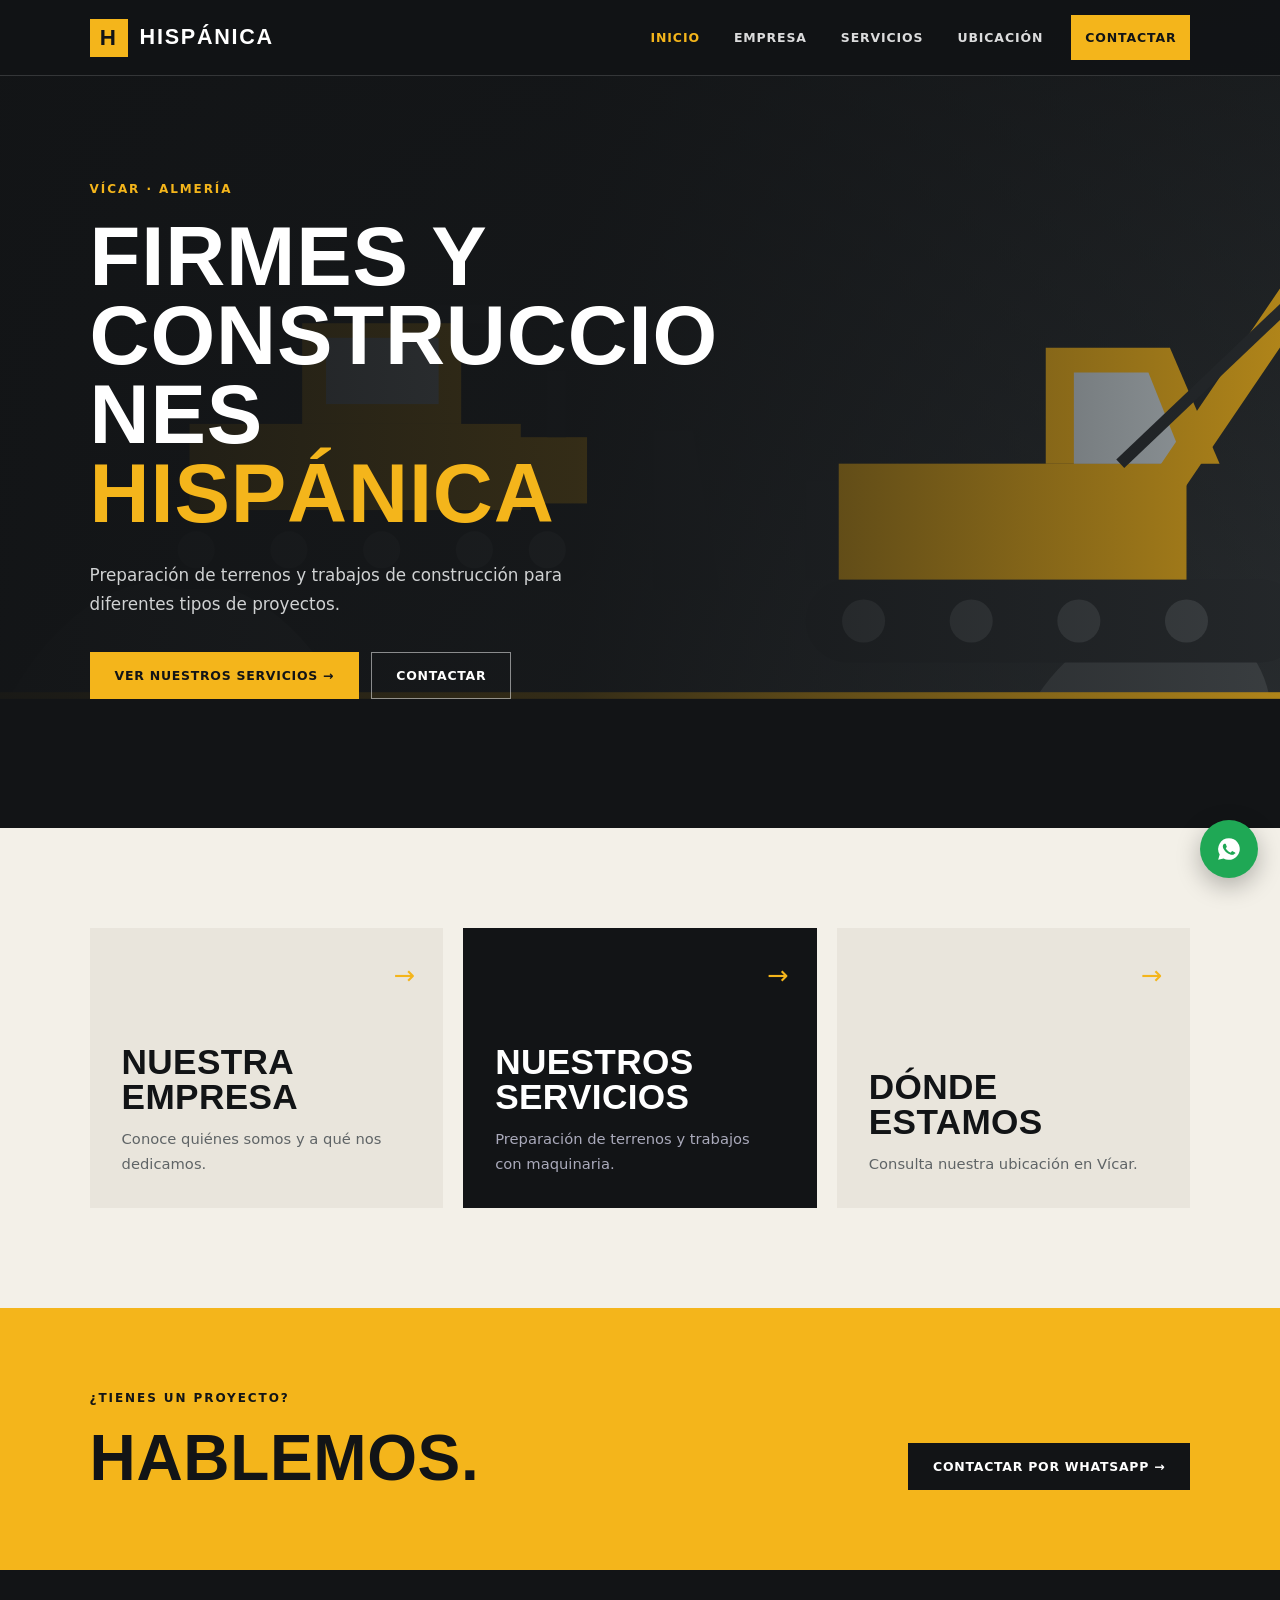
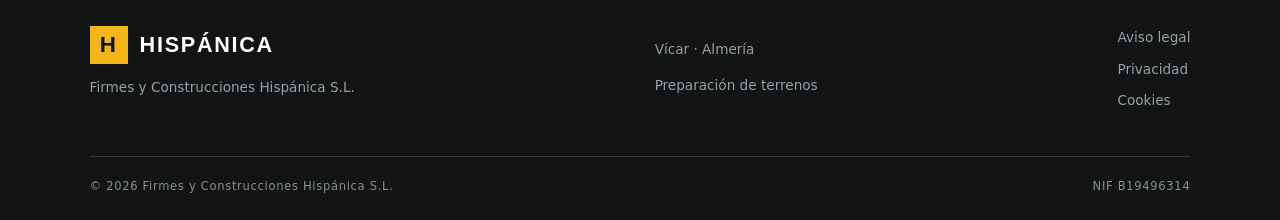
==== index.html @ 260fc2e7 "Primera versión de la web Hispánica" ====
<!DOCTYPE html>
<html lang="es">
<head>
<meta charset="UTF-8">
<meta name="viewport" content="width=device-width, initial-scale=1.0">
<title>Firmes y Construcciones Hispánica S.L. | Preparación de terrenos en Vícar, Almería</title>
<meta name="description" content="Firmes y Construcciones Hispánica S.L. - Preparación de terrenos y trabajos de construcción en Vícar, Almería.">
<link rel="icon" type="image/svg+xml" href="img/favicon.svg">
<link rel="stylesheet" href="css/style.css">
</head>
<body>
<a class="skip" href="#contenido">Saltar al contenido</a>
<header class="header">
  <a href="index.html" class="logo" aria-label="Hispánica, ir al inicio"><span class="logo-mark">H</span><span>HISPÁNICA</span></a>
  <button class="menu-btn" id="menuBtn" aria-label="Abrir menú" aria-expanded="false" aria-controls="nav">☰</button>
  <nav class="nav" id="nav" aria-label="Principal"><a href="index.html" class="active" aria-current="page">Inicio</a><a href="pages/empresa.html">Empresa</a><a href="pages/servicios.html">Servicios</a><a href="pages/ubicacion.html">Ubicación</a><a href="pages/contacto.html" data-cta>Contactar</a></nav>
</header>
<main id="contenido">

<section class="home-hero">
  <div class="home-content">
    <p class="eyebrow">Vícar · Almería</p>
    <h1>Firmes y Construcciones <span>Hispánica</span></h1>
    <p class="hero-text">Preparación de terrenos y trabajos de construcción para diferentes tipos de proyectos.</p>
    <div class="hero-buttons">
      <a href="pages/servicios.html" class="btn btn-yellow">Ver nuestros servicios →</a>
      <a href="pages/contacto.html" class="btn btn-outline">Contactar</a>
    </div>
  </div>
</section>
<section class="section">
  <div class="quick-grid">
    <a href="pages/empresa.html" class="quick-card"><h2>Nuestra empresa</h2><p>Conoce quiénes somos y a qué nos dedicamos.</p><span class="arrow">→</span></a>
    <a href="pages/servicios.html" class="quick-card dark-card"><h2>Nuestros servicios</h2><p>Preparación de terrenos y trabajos con maquinaria.</p><span class="arrow">→</span></a>
    <a href="pages/ubicacion.html" class="quick-card"><h2>Dónde estamos</h2><p>Consulta nuestra ubicación en Vícar.</p><span class="arrow">→</span></a>
  </div>
</section>
<section class="band row">
  <div><p class="eyebrow dark">¿Tienes un proyecto?</p><h2>Hablemos.</h2></div>
  <a href="https://wa.me/34617885050?text=Hola%2C%20me%20gustar%C3%ADa%20solicitar%20informaci%C3%B3n." target="_blank" rel="noopener noreferrer" class="btn btn-dark">Contactar por WhatsApp →</a>
</section>
</main>
<footer class="footer">
  <div class="footer-top">
    <div><div class="logo"><span class="logo-mark">H</span><span>HISPÁNICA</span></div><p>Firmes y Construcciones Hispánica S.L.</p></div>
    <div><p>Vícar · Almería</p><p>Preparación de terrenos</p></div>
    <nav class="legal" aria-label="Legal"><a href="pages/aviso-legal.html">Aviso legal</a><a href="pages/privacidad.html">Privacidad</a><a href="pages/cookies.html">Cookies</a></nav>
  </div>
  <div class="footer-bottom"><span>© 2026 Firmes y Construcciones Hispánica S.L.</span><span>NIF B19496314</span></div>
</footer>
<a class="floating-whatsapp" href="https://wa.me/34617885050?text=Hola%2C%20me%20gustar%C3%ADa%20solicitar%20informaci%C3%B3n." target="_blank" rel="noopener noreferrer" aria-label="Contactar por WhatsApp"><svg viewBox="0 0 24 24" width="26" height="26" fill="currentColor" aria-hidden="true"><path d="M12 2a10 10 0 0 0-8.6 15.1L2 22l5-1.3A10 10 0 1 0 12 2zm5.2 14.2c-.2.6-1.300 1.200-1.800 1.200-.5.1-1 .2-3.300-.7-2.800-1.100-4.600-4-4.700-4.200-.1-.2-1.100-1.500-1.100-2.800s.7-2 1-2.300c.2-.3.500-.3.700-.3h.5c.2 0 .4 0 .6.500l.8 2c.1.200.1.400 0 .5l-.3.500-.4.400c-.1.200-.3.300-.1.600.2.300.8 1.300 1.700 2.100 1.100 1 2.100 1.300 2.400 1.500.3.100.5.100.6-.1l.9-1c.2-.2.400-.2.600-.1l1.900.9c.3.100.5.200.5.300.1.200.1.800-.1 1.400z"/></svg></a>
<script src="js/main.js"></script>
</body>
</html>
---- css/style.css ----
/* Variables */
:root{--dark:#121416;--dark-2:#1b1e20;--yellow:#f4b51b;--cream:#f3f0e8;--sand:#e9e5dc;--gray:#5f6466;--line:rgba(255,255,255,.15);
--head:"Bahnschrift","Arial Narrow","Roboto Condensed","Helvetica Neue",Arial,sans-serif;--body:system-ui,-apple-system,"Segoe UI",Roboto,Arial,sans-serif;--pad:7vw}
/* Base */
*{box-sizing:border-box;margin:0;padding:0}
html{scroll-behavior:smooth}
body{font-family:var(--body);color:var(--dark);background:var(--cream);line-height:1.7}
a{color:inherit;text-decoration:none}
[hidden]{display:none!important}
html,body{overflow-x:hidden}
h1,h2{overflow-wrap:break-word}
img{max-width:100%;display:block}
h1,h2,h3{font-family:var(--head);font-weight:700;text-transform:uppercase;line-height:1;letter-spacing:.01em}
:focus-visible{outline:3px solid var(--yellow);outline-offset:3px}
.skip{position:absolute;left:-999px;top:0;background:var(--yellow);padding:10px 16px;z-index:2000}
.skip:focus{left:10px;top:10px}
/* Cabecera */
.header{height:76px;position:fixed;inset:0 0 auto 0;z-index:1000;display:flex;align-items:center;justify-content:space-between;padding:0 var(--pad);background:rgba(18,20,22,.97);color:#fff;border-bottom:1px solid var(--line)}
.logo{display:flex;align-items:center;gap:12px;font-family:var(--head);font-weight:700;font-size:1.35rem;letter-spacing:.08em}
.logo-mark{width:38px;height:38px;display:grid;place-items:center;background:var(--yellow);color:var(--dark);font-size:1.4rem}
.nav{display:flex;align-items:center;gap:6px}
.nav a{padding:12px 14px;font-size:.78rem;font-weight:600;text-transform:uppercase;letter-spacing:.07em;opacity:.85;transition:color .2s}
.nav a:hover,.nav a.active{color:var(--yellow);opacity:1}
.nav a[data-cta]{background:var(--yellow);color:var(--dark);opacity:1;margin-left:8px}
.nav a[data-cta]:hover{background:#fff}
.menu-btn{display:none;background:none;border:0;color:#fff;font-size:1.8rem;cursor:pointer;padding:6px 10px}
/* Botones */
.btn{display:inline-flex;align-items:center;justify-content:center;gap:14px;padding:15px 24px;font:600 .78rem var(--body);letter-spacing:.06em;text-transform:uppercase;border:1px solid transparent;cursor:pointer;transition:background .2s,color .2s}
.btn-yellow{background:var(--yellow);color:var(--dark)}.btn-yellow:hover{background:#fff}
.btn-outline{border-color:rgba(255,255,255,.5);color:#fff}.btn-outline:hover{background:#fff;color:var(--dark)}
.btn-dark{background:var(--dark);color:#fff}.btn-dark:hover{background:#fff;color:var(--dark)}
.eyebrow{color:var(--yellow);font-size:.75rem;font-weight:700;letter-spacing:.16em;text-transform:uppercase;margin-bottom:18px}
.eyebrow.dark{color:var(--dark)}
/* Inicio */
.home-hero{min-height:92vh;display:flex;align-items:center;padding:140px var(--pad) 90px;color:#fff;background:linear-gradient(90deg,rgba(18,20,22,.97) 0%,rgba(18,20,22,.85) 45%,rgba(18,20,22,.3) 100%),url("../img/hero.jpg") center/cover,url("../img/hero.svg") center/cover,var(--dark)}
.home-content{max-width:680px}
.home-content h1{font-size:clamp(2.8rem,6.5vw,5.5rem);line-height:.95}
.home-content h1 span,.page-hero h1 span{display:block;color:var(--yellow)}
.hero-text{max-width:520px;margin:28px 0 34px;color:#d0d2d3;font-size:1.05rem}
.hero-buttons{display:flex;gap:12px;flex-wrap:wrap}
/* Secciones */
.section{padding:100px var(--pad)}
.section.alt{background:var(--sand)}
.quick-grid{display:grid;grid-template-columns:repeat(3,1fr);gap:20px}
.quick-card{position:relative;display:flex;flex-direction:column;justify-content:flex-end;gap:12px;min-height:280px;padding:32px;background:var(--sand);transition:box-shadow .25s}
.quick-card:hover{box-shadow:0 14px 34px rgba(0,0,0,.12)}
.quick-card.dark-card{background:var(--dark);color:#fff}
.quick-card h2{font-size:2.2rem}
.quick-card p{color:var(--gray);font-size:.92rem;max-width:280px}
.dark-card p{color:#aab}
.arrow{position:absolute;top:26px;right:28px;color:var(--yellow);font-size:1.6rem}
.band{padding:80px var(--pad);background:var(--yellow)}
.band h2{font-size:clamp(2.4rem,5vw,4.2rem);max-width:760px;margin-bottom:30px}
.band.row{display:flex;justify-content:space-between;align-items:flex-end;gap:40px;flex-wrap:wrap}
.band.row h2{margin:0}
/* Páginas interiores */
.page-hero{min-height:400px;padding:150px var(--pad) 64px;display:flex;align-items:flex-end;background:var(--dark);color:#fff}
.page-hero h1{max-width:820px;font-size:clamp(2.6rem,6vw,5rem);line-height:.98}
.page-description{max-width:480px;color:#bbb;margin-top:24px}
.two-col{display:grid;grid-template-columns:1fr 1fr;gap:7vw;align-items:center}
.two-col.top{align-items:start}
.content-image{width:100%;height:520px;object-fit:cover}
.text h2{font-size:clamp(2.4rem,4vw,3.8rem);margin-bottom:26px}
.text p:not(.eyebrow){color:var(--gray);margin-bottom:18px;max-width:480px}
.text .eyebrow{color:#a6760a}
/* Servicios */
.service{display:grid;grid-template-columns:1fr 1fr;background:var(--cream);margin-bottom:24px}
.service img{width:100%;height:100%;min-height:380px;object-fit:cover}
.service.reverse img{order:2}
.service-info{padding:56px;display:flex;flex-direction:column;justify-content:center}
.service-info h2{font-size:clamp(2rem,3.4vw,3.2rem);margin-bottom:18px}
.service-info p{max-width:420px;color:var(--gray)}
/* Ubicación */
.address{font-size:1.1rem;line-height:1.9;margin:0 0 30px!important}
.map-box{min-height:460px;border:6px solid var(--dark);box-shadow:12px 12px 0 var(--yellow);display:grid;place-items:center;background:var(--sand)}
.map-box iframe{width:100%;height:460px;border:0;display:block}
.map-consent{padding:30px;max-width:420px;text-align:center;display:grid;gap:14px;justify-items:center;font-size:.9rem;color:var(--gray)}
.map-consent a{text-decoration:underline}
/* Contacto */
.whatsapp-big{margin-top:34px;max-width:420px;padding:18px 20px;display:flex;align-items:center;gap:18px;background:var(--dark);color:#fff;transition:background .2s}
.whatsapp-big:hover{background:var(--dark-2)}
.whatsapp-big>span{width:50px;height:50px;display:grid;place-items:center;background:#1fa855;color:#fff}
.whatsapp-big div{flex:1}
.whatsapp-big small{display:block;color:#aaa;font-size:.7rem;letter-spacing:.14em;text-transform:uppercase}
.whatsapp-big b{color:var(--yellow)}
.form-container{background:var(--sand);padding:40px}
form{display:flex;flex-direction:column;gap:20px}
.form-row{display:grid;grid-template-columns:1fr 1fr;gap:16px}
label{display:flex;flex-direction:column;gap:8px;font-size:.78rem;font-weight:600;letter-spacing:.04em}
input,select,textarea{width:100%;border:1px solid #c4c0b6;background:var(--cream);padding:14px;font:inherit;font-size:.95rem;color:var(--dark)}
input:focus,select:focus,textarea:focus{border-color:var(--dark)}
textarea{resize:vertical}
label.check{flex-direction:row;align-items:flex-start;gap:10px;font-weight:400;font-size:.85rem;letter-spacing:0}
label.check input{width:auto;margin-top:5px}
label.check a{text-decoration:underline}
.form-actions{display:flex;gap:12px;flex-wrap:wrap}
.note{font-size:.8rem;color:var(--gray)}
.form-message:empty{display:none}
.form-message{padding:14px;font-size:.88rem}
.success{background:#dfead8}.error{background:#f2d8d4}
/* Legal */
.legal-text{max-width:900px;margin:0 auto}
.legal-text h2{font-size:1.6rem;margin:36px 0 12px}
.legal-text p{color:#3e4345;max-width:70ch}
.legal-text a{text-decoration:underline}
.pendiente{background:#fff3b0;padding:0 4px}
/* Footer */
.footer{background:var(--dark);color:#fff;padding:56px var(--pad) 24px}
.footer-top{display:flex;justify-content:space-between;gap:40px;padding-bottom:44px;flex-wrap:wrap}
.footer p{color:#9a9fa1;font-size:.85rem;margin-top:12px}
.legal{display:flex;flex-direction:column;gap:8px;font-size:.85rem;color:#9a9fa1}
.legal a:hover{color:var(--yellow)}
.footer-bottom{border-top:1px solid var(--line);padding-top:20px;display:flex;justify-content:space-between;gap:10px;flex-wrap:wrap;color:#8a8f91;font-size:.72rem;letter-spacing:.06em}
/* WhatsApp flotante */
.floating-whatsapp{position:fixed;right:22px;bottom:22px;width:58px;height:58px;z-index:900;display:grid;place-items:center;border-radius:50%;background:#1fa855;color:#fff;box-shadow:0 8px 24px rgba(0,0,0,.28);transition:transform .2s}
.floating-whatsapp:hover{transform:scale(1.08)}
/* Entrada única en cabecera */
.home-content,.page-hero>div{animation:in .7s ease both}
@keyframes in{from{opacity:0;transform:translateY(18px)}to{opacity:1;transform:none}}
@media (prefers-reduced-motion:reduce){*{animation:none!important;transition:none!important;scroll-behavior:auto!important}}
/* Tablet */
@media (max-width:950px){.quick-grid{grid-template-columns:1fr 1fr}.two-col{grid-template-columns:1fr;gap:48px}.service{grid-template-columns:1fr}.service.reverse img{order:0}}
/* Móvil */
@media (max-width:700px){
:root{--pad:6vw}
.home-content h1,.page-hero h1{font-size:clamp(1.9rem,9.2vw,2.6rem)}
.quick-card h2{font-size:1.9rem}
.hero-buttons .btn{flex:1 1 100%}
.header{height:68px}
.menu-btn{display:block}
.nav{display:none;position:absolute;top:68px;left:0;right:0;padding:16px;flex-direction:column;align-items:stretch;background:var(--dark);border-top:1px solid var(--line)}
.nav.open{display:flex}
.nav a{padding:15px;text-align:center}
.nav a[data-cta]{margin:6px 0 0}
.section{padding:70px var(--pad)}
.quick-grid{grid-template-columns:1fr}
.quick-card{min-height:220px}
.band{padding:64px var(--pad)}
.page-hero{min-height:340px;padding:120px var(--pad) 48px}
.content-image{height:340px}
.service img{min-height:260px}
.service-info{padding:34px 26px}
.map-box,.map-box iframe{min-height:340px;height:340px}
.map-box{box-shadow:8px 8px 0 var(--yellow)}
.form-container{padding:24px}
.form-row{grid-template-columns:1fr}
.footer-top{flex-direction:column}
}
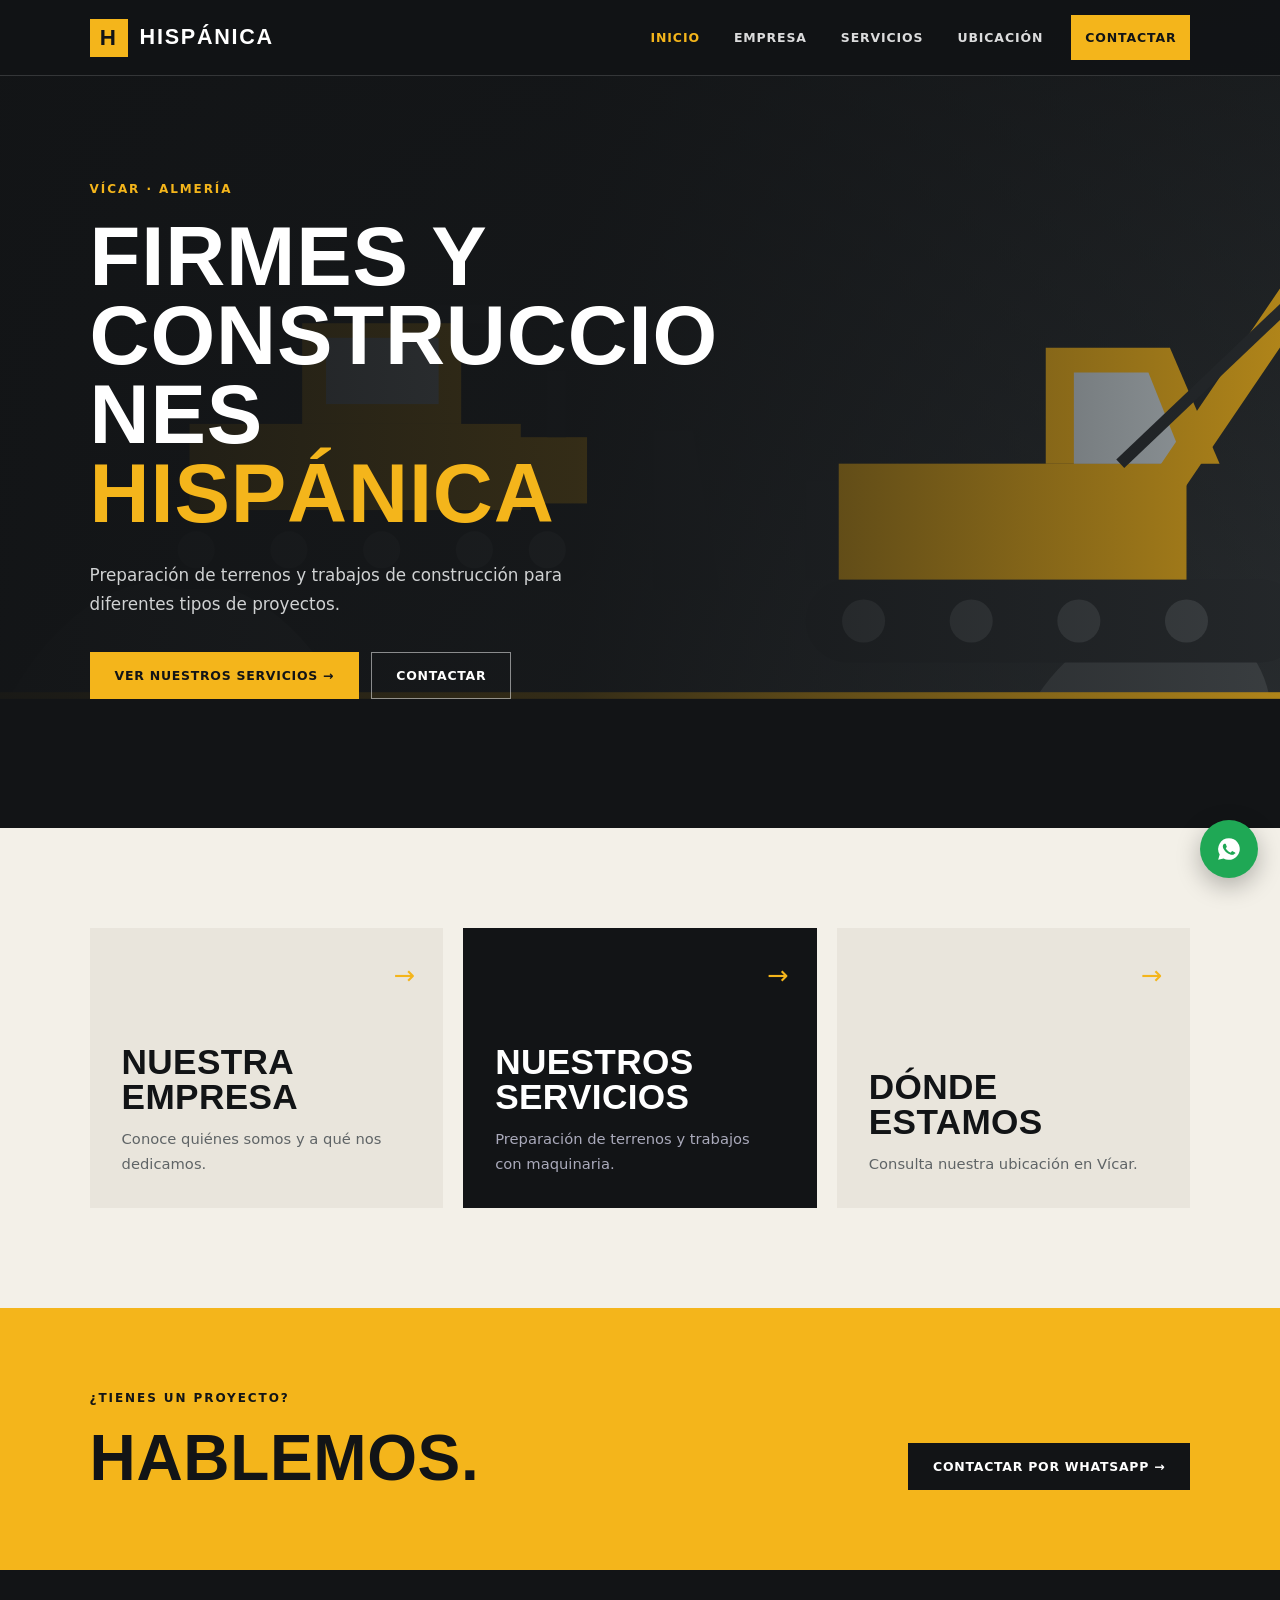
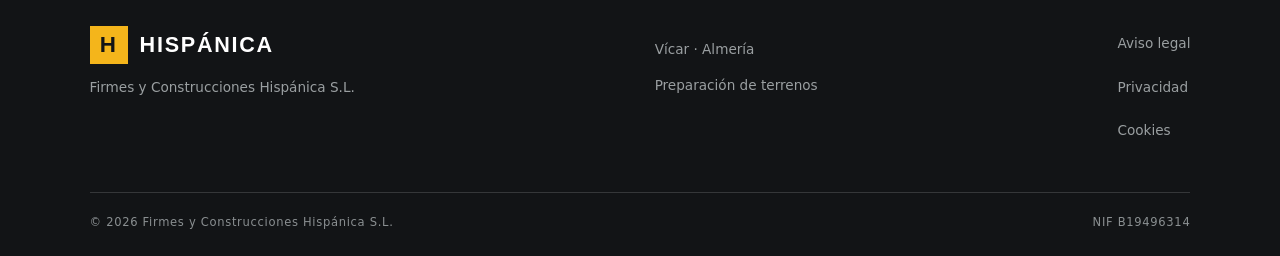
==== commit f22c9214: "Actualización telefono de contacto" ====
--- a/index.html
+++ b/index.html
@@ -37,7 +37,7 @@
 </section>
 <section class="band row">
   <div><p class="eyebrow dark">¿Tienes un proyecto?</p><h2>Hablemos.</h2></div>
-  <a href="https://wa.me/34617885050?text=Hola%2C%20me%20gustar%C3%ADa%20solicitar%20informaci%C3%B3n." target="_blank" rel="noopener noreferrer" class="btn btn-dark">Contactar por WhatsApp →</a>
+  <a href="https://wa.me/34602605878?text=Hola%2C%20me%20gustar%C3%ADa%20solicitar%20informaci%C3%B3n." target="_blank" rel="noopener noreferrer" class="btn btn-dark">Contactar por WhatsApp →</a>
 </section>
 </main>
 <footer class="footer">
@@ -48,7 +48,7 @@
   </div>
   <div class="footer-bottom"><span>© 2026 Firmes y Construcciones Hispánica S.L.</span><span>NIF B19496314</span></div>
 </footer>
-<a class="floating-whatsapp" href="https://wa.me/34617885050?text=Hola%2C%20me%20gustar%C3%ADa%20solicitar%20informaci%C3%B3n." target="_blank" rel="noopener noreferrer" aria-label="Contactar por WhatsApp"><svg viewBox="0 0 24 24" width="26" height="26" fill="currentColor" aria-hidden="true"><path d="M12 2a10 10 0 0 0-8.6 15.1L2 22l5-1.3A10 10 0 1 0 12 2zm5.2 14.2c-.2.6-1.300 1.200-1.800 1.200-.5.1-1 .2-3.300-.7-2.800-1.100-4.600-4-4.700-4.200-.1-.2-1.100-1.500-1.100-2.800s.7-2 1-2.300c.2-.3.500-.3.700-.3h.5c.2 0 .4 0 .6.500l.8 2c.1.200.1.400 0 .5l-.3.500-.4.400c-.1.200-.3.300-.1.600.2.300.8 1.300 1.700 2.100 1.100 1 2.100 1.300 2.400 1.500.3.100.5.100.6-.1l.9-1c.2-.2.400-.2.600-.1l1.900.9c.3.100.5.200.5.300.1.200.1.800-.1 1.400z"/></svg></a>
+<a class="floating-whatsapp" href="https://wa.me/34602605878?text=Hola%2C%20me%20gustar%C3%ADa%20solicitar%20informaci%C3%B3n." target="_blank" rel="noopener noreferrer" aria-label="Contactar por WhatsApp"><svg viewBox="0 0 24 24" width="26" height="26" fill="currentColor" aria-hidden="true"><path d="M12 2a10 10 0 0 0-8.6 15.1L2 22l5-1.3A10 10 0 1 0 12 2zm5.2 14.2c-.2.6-1.300 1.200-1.800 1.200-.5.1-1 .2-3.300-.7-2.800-1.100-4.600-4-4.700-4.200-.1-.2-1.100-1.500-1.100-2.800s.7-2 1-2.300c.2-.3.500-.3.700-.3h.5c.2 0 .4 0 .6.500l.8 2c.1.200.1.400 0 .5l-.3.500-.4.400c-.1.200-.3.300-.1.600.2.300.8 1.300 1.700 2.100 1.100 1 2.100 1.300 2.400 1.500.3.100.5.100.6-.1l.9-1c.2-.2.400-.2.600-.1l1.900.9c.3.100.5.200.5.300.1.200.1.800-.1 1.400z"/></svg></a>
 <script src="js/main.js"></script>
 </body>
 </html>
--- a/css/style.css
+++ b/css/style.css
@@ -9,7 +9,9 @@
 [hidden]{display:none!important}
 html,body{overflow-x:hidden}
 h1,h2{overflow-wrap:break-word}
-img{max-width:100%;display:block}
+img{max-width:100%;height:auto;display:block}
+html{-webkit-text-size-adjust:100%;text-size-adjust:100%}
+.two-col>*,.service>*,.quick-grid>*,.form-row>*{min-width:0}
 h1,h2,h3{font-family:var(--head);font-weight:700;text-transform:uppercase;line-height:1;letter-spacing:.01em}
 :focus-visible{outline:3px solid var(--yellow);outline-offset:3px}
 .skip{position:absolute;left:-999px;top:0;background:var(--yellow);padding:10px 16px;z-index:2000}
@@ -32,7 +34,7 @@
 .eyebrow{color:var(--yellow);font-size:.75rem;font-weight:700;letter-spacing:.16em;text-transform:uppercase;margin-bottom:18px}
 .eyebrow.dark{color:var(--dark)}
 /* Inicio */
-.home-hero{min-height:92vh;display:flex;align-items:center;padding:140px var(--pad) 90px;color:#fff;background:linear-gradient(90deg,rgba(18,20,22,.97) 0%,rgba(18,20,22,.85) 45%,rgba(18,20,22,.3) 100%),url("../img/hero.jpg") center/cover,url("../img/hero.svg") center/cover,var(--dark)}
+.home-hero{min-height:92vh;min-height:92svh;display:flex;align-items:center;padding:140px var(--pad) 90px;color:#fff;background:linear-gradient(90deg,rgba(18,20,22,.97) 0%,rgba(18,20,22,.85) 45%,rgba(18,20,22,.3) 100%),url("../img/hero.jpg") center/cover,url("../img/hero.svg") center/cover,var(--dark)}
 .home-content{max-width:680px}
 .home-content h1{font-size:clamp(2.8rem,6.5vw,5.5rem);line-height:.95}
 .home-content h1 span,.page-hero h1 span{display:block;color:var(--yellow)}
@@ -109,6 +111,7 @@
 .footer-top{display:flex;justify-content:space-between;gap:40px;padding-bottom:44px;flex-wrap:wrap}
 .footer p{color:#9a9fa1;font-size:.85rem;margin-top:12px}
 .legal{display:flex;flex-direction:column;gap:8px;font-size:.85rem;color:#9a9fa1}
+.legal a{padding:6px 0}
 .legal a:hover{color:var(--yellow)}
 .footer-bottom{border-top:1px solid var(--line);padding-top:20px;display:flex;justify-content:space-between;gap:10px;flex-wrap:wrap;color:#8a8f91;font-size:.72rem;letter-spacing:.06em}
 /* WhatsApp flotante */
@@ -119,21 +122,27 @@
 @keyframes in{from{opacity:0;transform:translateY(18px)}to{opacity:1;transform:none}}
 @media (prefers-reduced-motion:reduce){*{animation:none!important;transition:none!important;scroll-behavior:auto!important}}
 /* Tablet */
-@media (max-width:950px){.quick-grid{grid-template-columns:1fr 1fr}.two-col{grid-template-columns:1fr;gap:48px}.service{grid-template-columns:1fr}.service.reverse img{order:0}}
+@media (max-width:950px){
+.quick-grid{grid-template-columns:repeat(2,minmax(0,1fr))}
+.two-col{grid-template-columns:minmax(0,1fr);gap:48px}
+.service{grid-template-columns:minmax(0,1fr)}.service.reverse img{order:0}
+.menu-btn{display:block}
+.nav{display:none;position:absolute;top:76px;left:0;right:0;padding:16px;flex-direction:column;align-items:stretch;background:var(--dark);border-top:1px solid var(--line)}
+.nav.open{display:flex}
+.nav a{padding:16px;text-align:center}
+.nav a[data-cta]{margin:6px 0 0}
+}
 /* Móvil */
 @media (max-width:700px){
 :root{--pad:6vw}
 .home-content h1,.page-hero h1{font-size:clamp(1.9rem,9.2vw,2.6rem)}
 .quick-card h2{font-size:1.9rem}
+.text h2,.service-info h2,.band h2{font-size:clamp(1.4rem,7vw,2.2rem)}
+.band h2{font-size:clamp(1.7rem,8vw,2.4rem)}
+.legal-text h2{font-size:1.3rem}
 .hero-buttons .btn{flex:1 1 100%}
-.header{height:68px}
-.menu-btn{display:block}
-.nav{display:none;position:absolute;top:68px;left:0;right:0;padding:16px;flex-direction:column;align-items:stretch;background:var(--dark);border-top:1px solid var(--line)}
-.nav.open{display:flex}
-.nav a{padding:15px;text-align:center}
-.nav a[data-cta]{margin:6px 0 0}
 .section{padding:70px var(--pad)}
-.quick-grid{grid-template-columns:1fr}
+.quick-grid{grid-template-columns:minmax(0,1fr)}
 .quick-card{min-height:220px}
 .band{padding:64px var(--pad)}
 .page-hero{min-height:340px;padding:120px var(--pad) 48px}
@@ -143,6 +152,6 @@
 .map-box,.map-box iframe{min-height:340px;height:340px}
 .map-box{box-shadow:8px 8px 0 var(--yellow)}
 .form-container{padding:24px}
-.form-row{grid-template-columns:1fr}
+.form-row{grid-template-columns:minmax(0,1fr)}
 .footer-top{flex-direction:column}
 }
